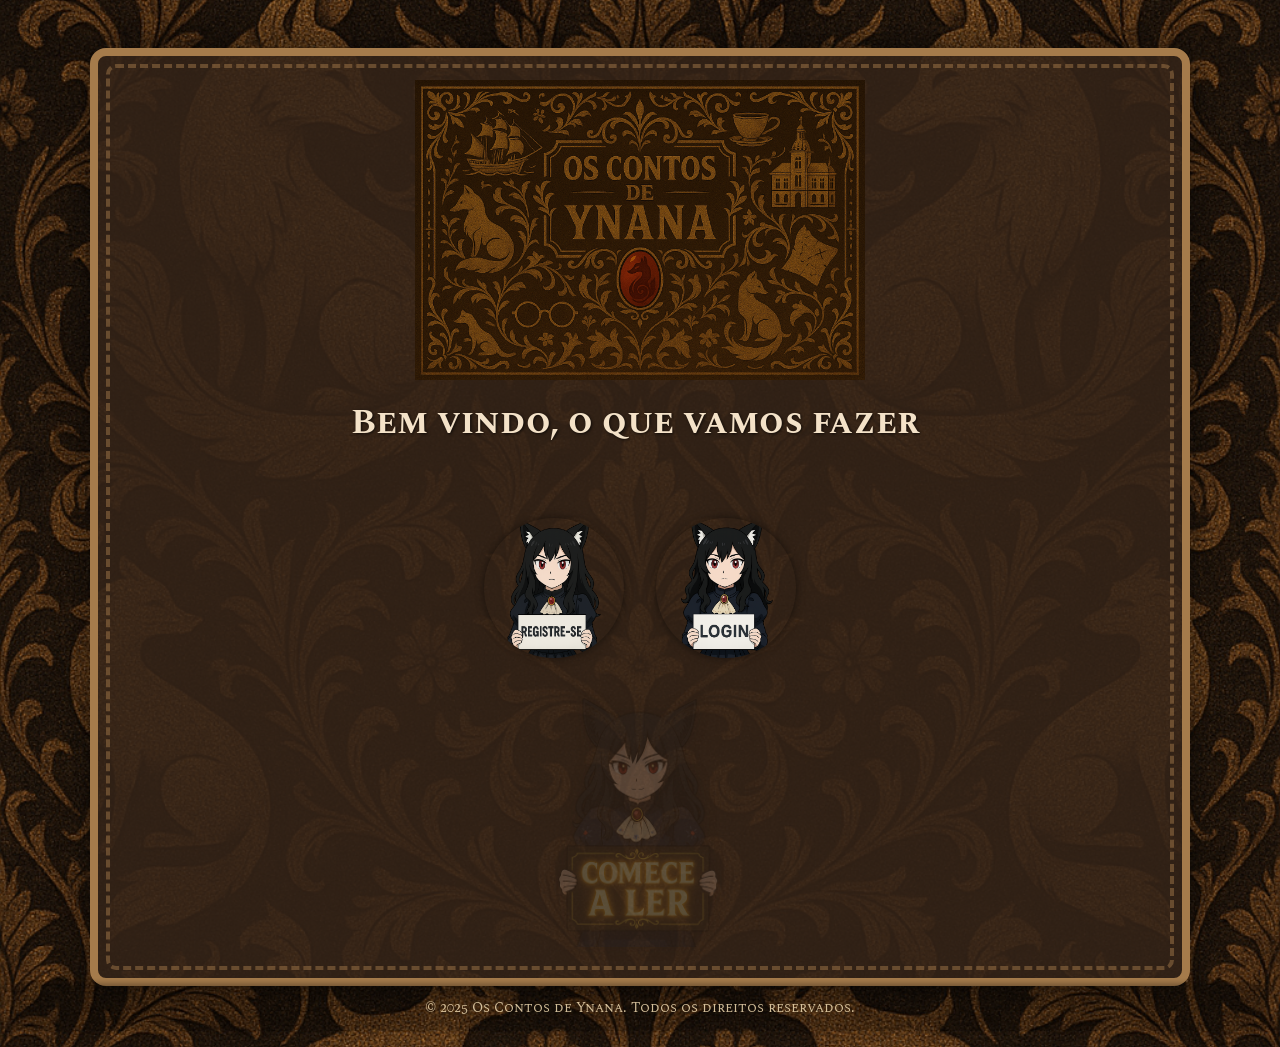
==== index.html @ 8e1d56d5 "Add files via upload" ====
<!DOCTYPE html>
<html lang="pt-BR">
<head>
  <meta charset="UTF-8" />
  <meta name="viewport" content="width=device-width, initial-scale=1" />
  <title>Portal Ynana – Escolha</title>
  <link href="https://fonts.googleapis.com/css2?family=Spectral+SC&display=swap" rel="stylesheet" />
<style>
/* RESET */
* {
  box-sizing: border-box;
  margin: 0;
  padding: 0;
}

/* BODY COM FUNDO DE TAPEÇARIA */
body {
  min-height: 100vh;
  background: url('background.png') no-repeat center center;
  background-size: cover;
  display: flex;
  flex-direction: column;
  align-items: center;
  text-align: center;
  font-family: 'Spectral SC', serif;
  padding: 1rem;          
  color: #f4e2c8;         
}

/* QUADRO DE COURO (CONTEÚDO PRINCIPAL) */
.quadro-de-couro {
  background: rgba(52, 36, 24, 0.85);
  border: 8px solid #a57b4b;
  border-radius: 16px;
  box-shadow: 0 0 30px rgba(0, 0, 0, 0.6);
  padding: 1.5rem;        
  max-width: 1100px;      
  width: 100%;
  margin-top: 1rem;
  position: relative;
}

.quadro-de-couro::before {
  content: "";
  position: absolute;
  inset: 0;
  border: 4px dashed rgba(165, 123, 75, 0.8);
  border-radius: 10px;
  margin: 8px;
  pointer-events: none;
  opacity: 0.6;
}

/* LOGO (BANNER PAISAGEM) */
.logo {
  display: block;
  margin: 0 auto 1rem auto;
  width: 90%;
  max-width: 1000px;    
  height: auto;
  max-height: 300px;    
  object-fit: contain;

  /* REMOVIDO:
  border: 4px solid rgba(165, 123, 75, 0.9);
  border-radius: 8px;
  background: rgba(255, 255, 255, 0.9);
  box-shadow: 0 0 10px rgba(0, 0, 0, 0.3);
  */
}

/* TEXTO DE BOAS-VINDAS */
#welcome {
  font-size: clamp(1.5rem, 4vw, 2.2rem);
  color: #f4e2c8;
  min-height: 3em;
  white-space: pre-wrap;
  overflow: hidden;
  margin-bottom: 1rem;
  text-shadow: 1px 1px 3px rgba(0, 0, 0, 0.7);
}

/* NOME DO USUÁRIO LOGADO */
#user-logado {
  font-size: 1.1rem;
  font-weight: bold;
  color: #e5d0a9;
  margin-bottom: 1rem;
  text-shadow: 1px 1px 2px rgba(0, 0, 0, 0.6);
}

/* CONTAINER DE BOTÕES */
.buttons-container {
  display: flex;
  gap: 2rem;            
  justify-content: center;
  margin-bottom: 1.5rem;
  flex-wrap: wrap;
}

/* WRAPPER DO BOTÃO */
.button-wrapper {
  display: flex;
  flex-direction: column;
  align-items: center;
}

/* IMAGENS CIRCULARES DOS BOTÕES */
.round-img {
  width: 140px;
  height: 140px;
  border-radius: 50%;
  object-fit: cover;
  margin-bottom: 0.5rem;
  transition: transform 0.2s ease;
  cursor: pointer;
  box-shadow: 0 0 8px rgba(0, 0, 0, 0.5);
}

.button-wrapper:hover .round-img {
  animation: bounce 0.4s ease;
}

@keyframes bounce {
  0%   { transform: scale(1); }
  30%  { transform: scale(1.15); }
  50%  { transform: scale(0.9); }
  100% { transform: scale(1); }
}

/* BOTÃO MEDIEVAL */
.botao-medieval img {
  width: 250px;
  max-width: 80%;
  height: auto;
  opacity: 0.2;
  transition: transform 0.2s, opacity 0.3s;
  cursor: pointer;
  filter: drop-shadow(0 0 8px rgba(0, 0, 0, 0.5));
}

.botao-medieval:hover img {
  content: url('comecealera.png');
  transform: scale(1.05);
  opacity: 1;
}

/* BOTÃO DE LOGOUT */
#logout-btn {
  margin-top: 1rem;
  padding: 0.65rem 1.2rem;
  background: #d4af37;
  color: #1a1a1a;
  border: none;
  border-radius: 4px;
  font-size: 0.95rem;
  cursor: pointer;
  box-shadow: 0 0 8px rgba(0, 0, 0, 0.4);
}

#logout-btn:hover {
  background: #b58e2e;
}

/* RODAPÉ */
footer {
  width: 100%;
  padding: 0.8rem 0;
  background: rgba(0, 0, 0, 0.25);
  text-align: center;
  font-size: 0.85rem;
  color: #e5d0a9;
  opacity: 0.9;
  margin-top: auto;
  box-shadow: 0 -2px 6px rgba(0, 0, 0, 0.4);
}

/* RESPONSIVIDADE */
@media (max-width: 1024px) {
  .quadro-de-couro {
    max-width: 95%;
  }
  .logo {
    max-width: 90%;
    max-height: 250px;
  }
}

@media (max-width: 768px) {
  .quadro-de-couro {
    max-width: 700px; 
  }
  .logo {
    max-width: 650px;
    max-height: 200px;
  }
}

@media (max-width: 480px) {
  .buttons-container {
    gap: 1rem;
  }
  .round-img {
    width: 40vw;
    max-width: 100px;
    height: auto;
  }
  .botao-medieval img {
    width: 50vw;
  }
}
</style>
</head>
<body>
  <div id="user-logado"></div>
  <div class="quadro-de-couro">
    <img class="logo" src="teste.png" alt="Os Contos de Ynana" />

    <h1 id="welcome"></h1>
    

    <div class="buttons-container">
      <div class="button-wrapper">
        <a href="register.html">
          <img class="round-img" src="button_register.png" alt="Registrar-se" />
        </a>
      </div>
      <div class="button-wrapper">
        <a href="login.html">
          <img class="round-img" src="button_login.png" alt="Login" />
        </a>
      </div>
    </div>
<button id="logout-btn" style="display:none;">Sair</button>
    <div class="botao-medieval">
      <a href="leia.html">
        <img src="button_comecealera.png" alt="Ynana: Comece a ler" tabindex="0" />
      </a>
    </div>

    
  </div>

  <footer>
    © 2025 Os Contos de Ynana. Todos os direitos reservados.
  </footer>

  <script type="module" src="index2.js"></script>
</body>
</html>
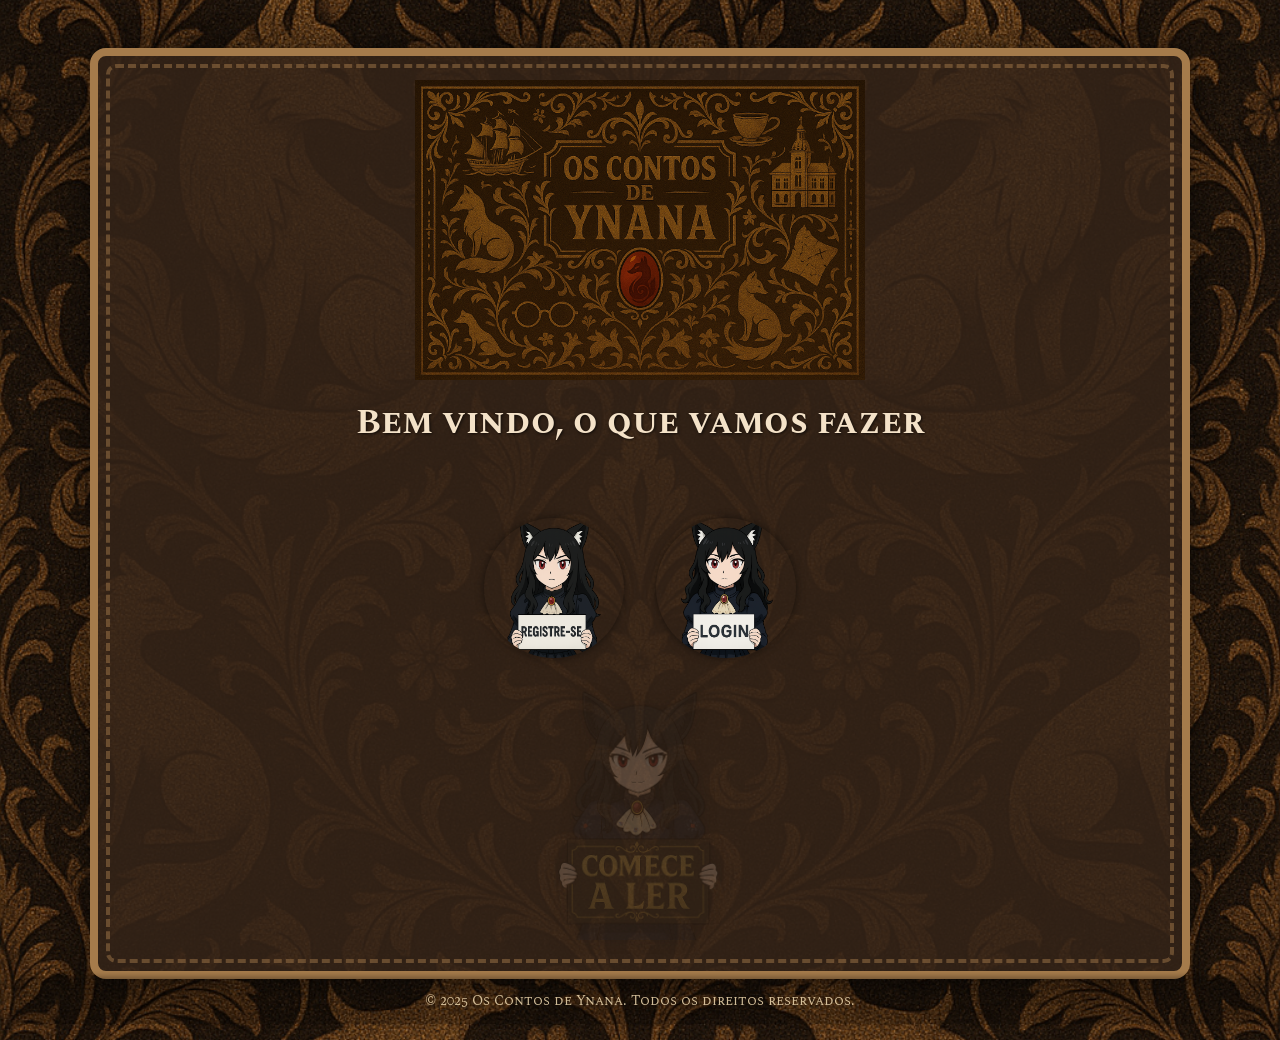
==== commit 8d4cd236: "Add files via upload" ====
--- a/index.html
+++ b/index.html
@@ -109,6 +109,7 @@
 .round-img {
   width: 140px;
   height: 140px;
+  display: block;
   border-radius: 50%;
   object-fit: cover;
   margin-bottom: 0.5rem;
@@ -140,27 +141,23 @@
 }
 
 .botao-medieval:hover img {
-  content: url('comecealera.png');
+  content: url('button_comecealera.png');
   transform: scale(1.05);
   opacity: 1;
 }
 
-/* BOTÃO DE LOGOUT */
-#logout-btn {
+/* BARRA INFERIOR */
+.bottom-bar {
+  display: flex;
+  justify-content: space-between;
+  align-items: center;
   margin-top: 1rem;
-  padding: 0.65rem 1.2rem;
-  background: #d4af37;
-  color: #1a1a1a;
-  border: none;
-  border-radius: 4px;
-  font-size: 0.95rem;
-  cursor: pointer;
-  box-shadow: 0 0 8px rgba(0, 0, 0, 0.4);
-}
-
-#logout-btn:hover {
-  background: #b58e2e;
-}
+}
+.bottom-bar .botao-medieval {
+  flex: 1;
+  text-align: center;
+}
+
 
 /* RODAPÉ */
 footer {
@@ -186,16 +183,6 @@
   }
 }
 
-@media (max-width: 768px) {
-  .quadro-de-couro {
-    max-width: 700px; 
-  }
-  .logo {
-    max-width: 650px;
-    max-height: 200px;
-  }
-}
-
 @media (max-width: 480px) {
   .buttons-container {
     gap: 1rem;
@@ -219,7 +206,7 @@
     <h1 id="welcome"></h1>
     
 
-    <div class="buttons-container">
+    <div class="buttons-container" id="auth-buttons">
       <div class="button-wrapper">
         <a href="register.html">
           <img class="round-img" src="button_register.png" alt="Registrar-se" />
@@ -231,11 +218,57 @@
         </a>
       </div>
     </div>
-<button id="logout-btn" style="display:none;">Sair</button>
-    <div class="botao-medieval">
-      <a href="leia.html">
-        <img src="button_comecealera.png" alt="Ynana: Comece a ler" tabindex="0" />
-      </a>
+
+    <div class="buttons-container" id="user-buttons" style="display:none;">
+      <div class="button-wrapper">
+        <img class="round-img" src="button_assinatura.png" alt="Assinatura" />
+      </div>
+      <div class="button-wrapper">
+        <img class="round-img" src="button_meuperfil.png" alt="Meu Perfil" />
+      </div>
+      <div class="button-wrapper">
+        <img class="round-img" src="button_favoritar.png" alt="Favoritar Personagem" />
+      </div>
+      <div class="button-wrapper">
+        <img class="round-img" src="button_resgatar.png" alt="Resgatar Recompensa" />
+      </div>
+      <div class="button-wrapper">
+        <img class="round-img" src="button_perfil_escritor.png" alt="Perfil do Escritor" />
+      </div>
+      <div class="button-wrapper" id="writer-area" style="display:none;">
+        <img class="round-img" src="button_gerenciar_artigos.png" alt="Gerenciar Artigos" />
+      </div>
+    </div>
+
+    <div class="buttons-container" id="admin-buttons" style="display:none;">
+      <div class="button-wrapper">
+        <img class="round-img" src="button_dashboard.png" alt="Dashboard Administrativo" />
+      </div>
+      <div class="button-wrapper">
+        <img class="round-img" src="button_gerenciar_contas.png" alt="Gerenciar Contas" />
+      </div>
+      <div class="button-wrapper">
+        <img class="round-img" src="button_acesso.png" alt="Gerenciar Níveis de Acesso" />
+      </div>
+      <div class="button-wrapper">
+        <img class="round-img" src="button_add_recompensa.png" alt="Adicionar Recompensas" />
+      </div>
+    </div>
+    <div class="bottom-bar" id="bottom-bar">
+      <div class="button-wrapper" id="admin-toggle" style="display:none;">
+        <img class="round-img" src="button_admin.png" alt="ADMIN" />
+      </div>
+      <div class="button-wrapper" id="user-toggle" style="display:none;">
+        <img class="round-img" src="button_user.png" alt="User" />
+      </div>
+      <div class="botao-medieval">
+        <a href="leia.html">
+          <img src="button_comecealer.png" alt="Ynana: Comece a ler" tabindex="0" />
+        </a>
+      </div>
+      <div class="button-wrapper" id="logout-area" style="display:none;">
+        <img id="logout-btn" class="round-img logout-btn" src="button_logout.png" alt="Logout" />
+      </div>
     </div>
 
     
@@ -247,4 +280,4 @@
 
   <script type="module" src="index2.js"></script>
 </body>
-</html>
+</html>
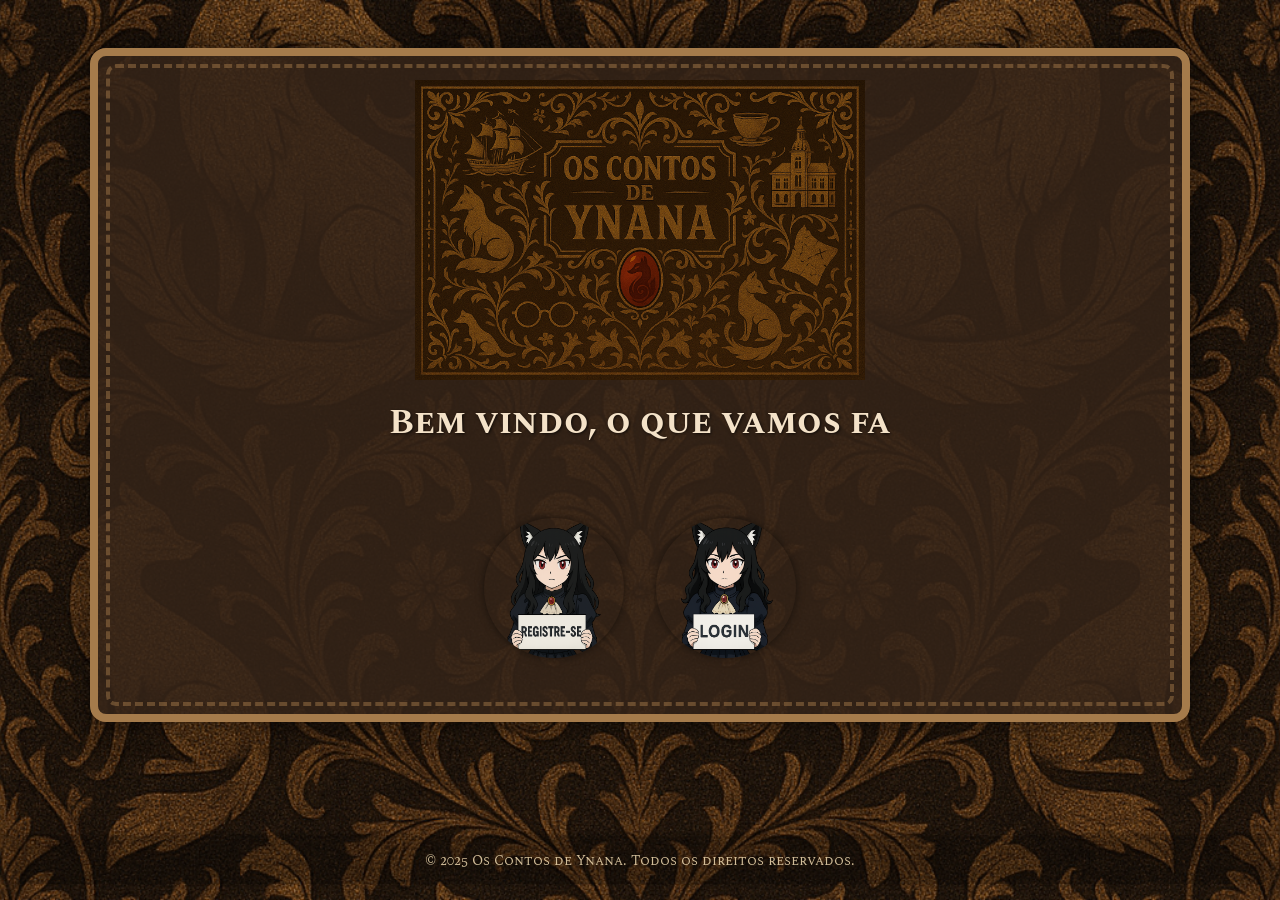
==== commit 5dbcfbaa: "Add WhatsApp button for non-admin users" ====
--- a/index.html
+++ b/index.html
@@ -106,11 +106,11 @@
 }
 
 /* IMAGENS CIRCULARES DOS BOTÕES */
-.round-img {
-  width: 140px;
-  height: 140px;
-  display: block;
-  border-radius: 50%;
+.round-img {
+  width: 140px;
+  height: 140px;
+  display: block;
+  border-radius: 50%;
   object-fit: cover;
   margin-bottom: 0.5rem;
   transition: transform 0.2s ease;
@@ -140,23 +140,30 @@
   filter: drop-shadow(0 0 8px rgba(0, 0, 0, 0.5));
 }
 
-.botao-medieval:hover img {
-  content: url('button_comecealera.png');
-  transform: scale(1.05);
-  opacity: 1;
-}
-
-/* BARRA INFERIOR */
-.bottom-bar {
-  display: flex;
-  justify-content: space-between;
-  align-items: center;
-  margin-top: 1rem;
-}
-.bottom-bar .botao-medieval {
-  flex: 1;
-  text-align: center;
-}
+.botao-medieval:hover img {
+  content: url('button_comecealera.png');
+  transform: scale(1.05);
+  opacity: 1;
+}
+
+/* BARRA INFERIOR */
+.bottom-bar {
+  display: grid;
+  grid-template-columns: 1fr auto 1fr;
+  align-items: center;
+  margin-top: 1rem;
+}
+.bottom-bar .botao-medieval {
+  justify-self: center;
+}
+#admin-toggle,
+#user-toggle,
+#whatsapp-area {
+  justify-self: start;
+}
+#logout-area {
+  justify-self: end;
+}
 
 
 /* RODAPÉ */
@@ -183,6 +190,16 @@
   }
 }
 
+@media (max-width: 768px) {
+  .quadro-de-couro {
+    max-width: 700px; 
+  }
+  .logo {
+    max-width: 650px;
+    max-height: 200px;
+  }
+}
+
 @media (max-width: 480px) {
   .buttons-container {
     gap: 1rem;
@@ -206,70 +223,75 @@
     <h1 id="welcome"></h1>
     
 
-    <div class="buttons-container" id="auth-buttons">
-      <div class="button-wrapper">
-        <a href="register.html">
-          <img class="round-img" src="button_register.png" alt="Registrar-se" />
-        </a>
-      </div>
-      <div class="button-wrapper">
-        <a href="login.html">
-          <img class="round-img" src="button_login.png" alt="Login" />
-        </a>
-      </div>
-    </div>
-
-    <div class="buttons-container" id="user-buttons" style="display:none;">
-      <div class="button-wrapper">
-        <img class="round-img" src="button_assinatura.png" alt="Assinatura" />
-      </div>
-      <div class="button-wrapper">
-        <img class="round-img" src="button_meuperfil.png" alt="Meu Perfil" />
-      </div>
-      <div class="button-wrapper">
-        <img class="round-img" src="button_favoritar.png" alt="Favoritar Personagem" />
-      </div>
-      <div class="button-wrapper">
-        <img class="round-img" src="button_resgatar.png" alt="Resgatar Recompensa" />
-      </div>
-      <div class="button-wrapper">
-        <img class="round-img" src="button_perfil_escritor.png" alt="Perfil do Escritor" />
-      </div>
-      <div class="button-wrapper" id="writer-area" style="display:none;">
-        <img class="round-img" src="button_gerenciar_artigos.png" alt="Gerenciar Artigos" />
-      </div>
-    </div>
-
-    <div class="buttons-container" id="admin-buttons" style="display:none;">
-      <div class="button-wrapper">
-        <img class="round-img" src="button_dashboard.png" alt="Dashboard Administrativo" />
-      </div>
-      <div class="button-wrapper">
-        <img class="round-img" src="button_gerenciar_contas.png" alt="Gerenciar Contas" />
-      </div>
-      <div class="button-wrapper">
-        <img class="round-img" src="button_acesso.png" alt="Gerenciar Níveis de Acesso" />
-      </div>
-      <div class="button-wrapper">
-        <img class="round-img" src="button_add_recompensa.png" alt="Adicionar Recompensas" />
-      </div>
-    </div>
-    <div class="bottom-bar" id="bottom-bar">
-      <div class="button-wrapper" id="admin-toggle" style="display:none;">
-        <img class="round-img" src="button_admin.png" alt="ADMIN" />
-      </div>
-      <div class="button-wrapper" id="user-toggle" style="display:none;">
-        <img class="round-img" src="button_user.png" alt="User" />
-      </div>
-      <div class="botao-medieval">
-        <a href="leia.html">
-          <img src="button_comecealer.png" alt="Ynana: Comece a ler" tabindex="0" />
-        </a>
-      </div>
-      <div class="button-wrapper" id="logout-area" style="display:none;">
-        <img id="logout-btn" class="round-img logout-btn" src="button_logout.png" alt="Logout" />
-      </div>
-    </div>
+    <div class="buttons-container" id="auth-buttons">
+      <div class="button-wrapper">
+        <a href="register.html">
+          <img class="round-img" src="button_register.png" alt="Registrar-se" />
+        </a>
+      </div>
+      <div class="button-wrapper">
+        <a href="login.html">
+          <img class="round-img" src="button_login.png" alt="Login" />
+        </a>
+      </div>
+    </div>
+
+    <div class="buttons-container" id="user-buttons" style="display:none;">
+      <div class="button-wrapper">
+        <img class="round-img" src="button_assinatura.png" alt="Assinatura" />
+      </div>
+      <div class="button-wrapper">
+        <img class="round-img" src="button_meuperfil.png" alt="Meu Perfil" />
+      </div>
+      <div class="button-wrapper">
+        <img class="round-img" src="button_favoritar.png" alt="Favoritar Personagem" />
+      </div>
+      <div class="button-wrapper">
+        <img class="round-img" src="button_resgatar.png" alt="Resgatar Recompensa" />
+      </div>
+      <div class="button-wrapper">
+        <img class="round-img" src="button_perfil_escritor.png" alt="Perfil do Escritor" />
+      </div>
+      <div class="button-wrapper" id="writer-area" style="display:none;">
+        <img class="round-img" src="button_gerenciar_artigos.png" alt="Gerenciar Artigos" />
+      </div>
+    </div>
+
+    <div class="buttons-container" id="admin-buttons" style="display:none;">
+      <div class="button-wrapper">
+        <img class="round-img" src="button_dashboard.png" alt="Dashboard Administrativo" />
+      </div>
+      <div class="button-wrapper">
+        <img class="round-img" src="button_gerenciar_contas.png" alt="Gerenciar Contas" />
+      </div>
+      <div class="button-wrapper">
+        <img class="round-img" src="button_acesso.png" alt="Gerenciar Níveis de Acesso" />
+      </div>
+      <div class="button-wrapper">
+        <img class="round-img" src="button_add_recompensa.png" alt="Adicionar Recompensas" />
+      </div>
+    </div>
+    <div class="bottom-bar" id="bottom-bar" style="display:none;">
+      <div class="button-wrapper" id="whatsapp-area" style="display:none;">
+        <a href="https://wa.me/000000000" target="_blank">
+          <img class="round-img" src="button_whatsapp.png" alt="WhatsApp" />
+        </a>
+      </div>
+      <div class="button-wrapper" id="admin-toggle" style="display:none;">
+        <img class="round-img" src="button_admin.png" alt="ADMIN" />
+      </div>
+      <div class="button-wrapper" id="user-toggle" style="display:none;">
+        <img class="round-img" src="button_user.png" alt="User" />
+      </div>
+      <div class="botao-medieval">
+        <a href="leia.html">
+          <img src="button_comecealer.png" alt="Ynana: Comece a ler" tabindex="0" />
+        </a>
+      </div>
+      <div class="button-wrapper" id="logout-area" style="display:none;">
+        <img id="logout-btn" class="round-img logout-btn" src="button_logout.png" alt="Logout" />
+      </div>
+    </div>
 
     
   </div>
@@ -280,4 +302,4 @@
 
   <script type="module" src="index2.js"></script>
 </body>
-</html>+</html>
